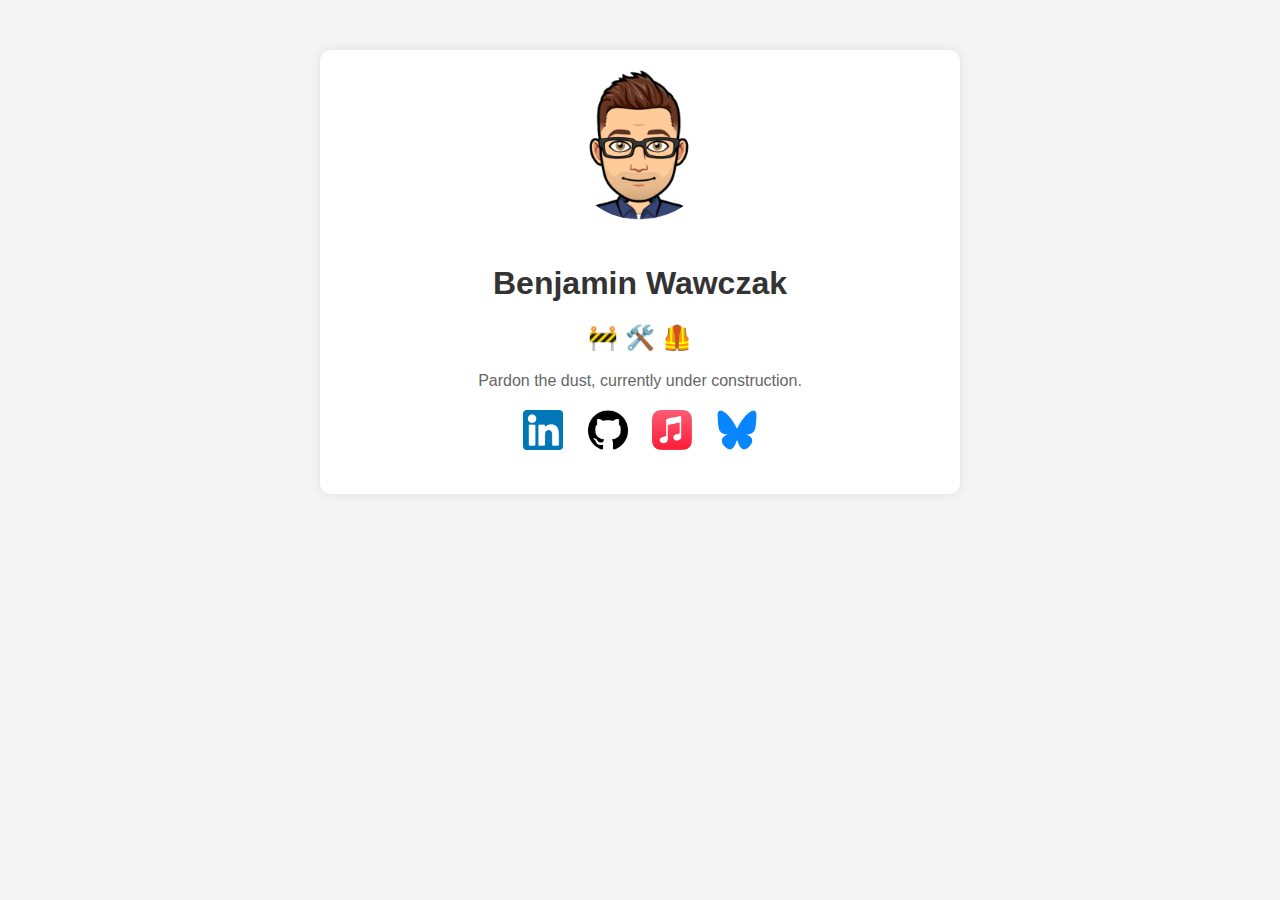
==== index.html @ 22436ccd "move to new repo" ====
<!DOCTYPE html>
<html>
<head>
    <meta charset="UTF-8">
    <meta name="viewport" content="width=device-width, initial-scale=1.0">
    <title>benwa</title>
    <link rel="icon" type="image/png" href="images/bitmojiHeadshot.png"/>
    <style>
        body {
            font-family: Arial, sans-serif;
            margin: 0;
            padding: 0;
            background-color: #f4f4f4;
            text-align: center;
        }
        .container {
            max-width: 600px;
            margin: 50px auto;
            background: white;
            padding: 20px;
            border-radius: 10px;
            box-shadow: 0 0 10px rgba(0, 0, 0, 0.1);
        }
        img {
            width: 150px;
            height: 150px;
            border-radius: 50%;
            margin-bottom: 20px;
        }
        h1 {
            color: #333;
        }
        p {
            color: #666;
            font-size: 16px;
        }
        .social-links {
            margin-top: 20px;
        }
        .social-links a {
            display: inline-block;
            margin: 0 10px;
        }
        .social-links img {
            width: 40px;
            height: 40px;
            border-radius: 0;
        }
    </style>
</head>
<body>
    <div class="container">
        <img src="images/bitmojiHeadshot.png">
        <h1>Benjamin Wawczak</h1>
        <h2>🚧 🛠️ 🦺</h2>
        <p>Pardon the dust, currently under construction.</p>
        <div class="social-links">
            <a href="https://www.linkedin.com/in/benwawczak/"> <img src="images/linkedin.png"> </a>
            <a href="https://github.com/wawczakben"> <img src="images/github.png"> </a>
            <a href="https://music.apple.com/profile/benwa97"><img src="images/applemusic.png"></a>
            <a href="https://bsky.app/profile/benwa.dev"><img src="images/bluesky.png"></a>
        </div>
    </div>
</body>
</html>
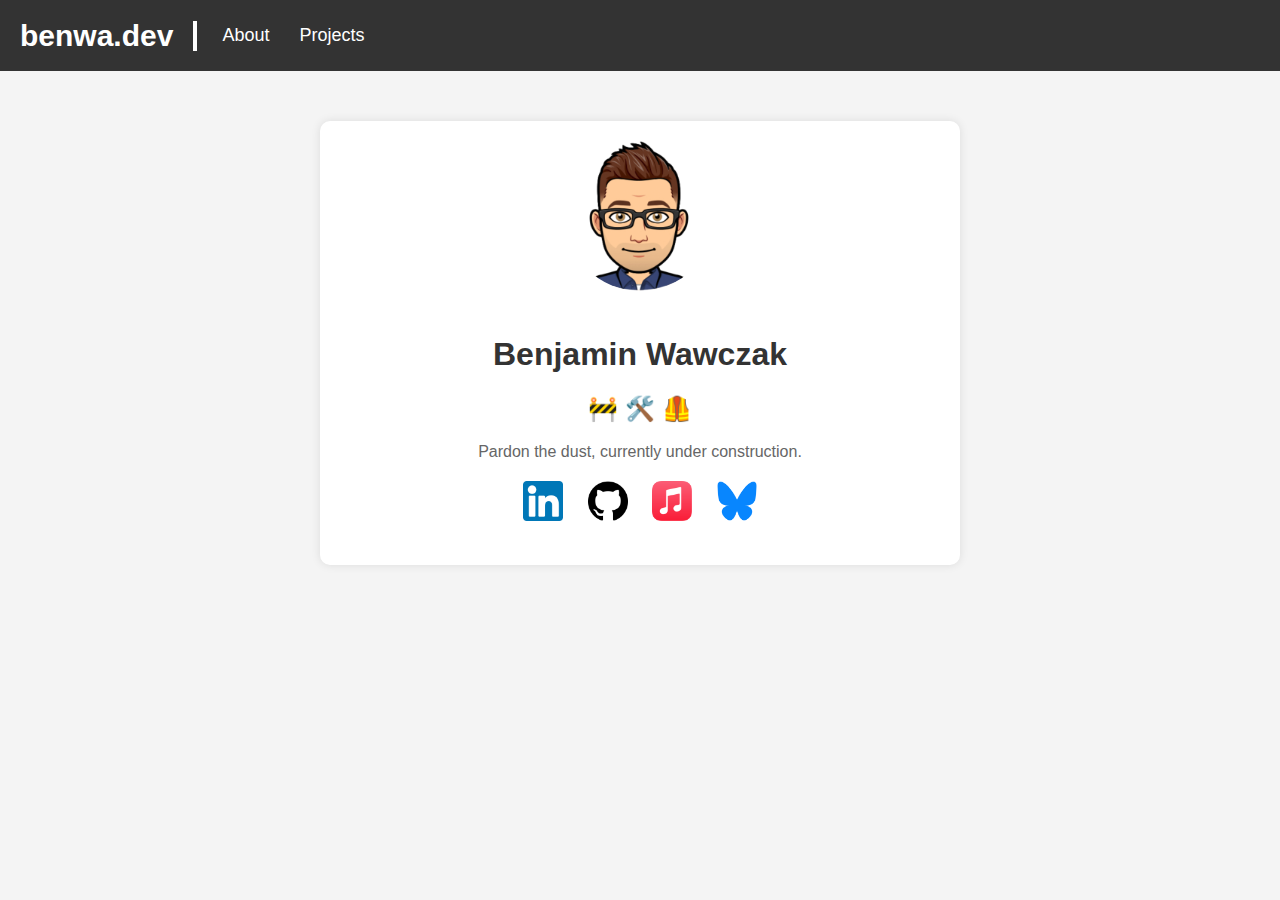
==== commit 3b88a81c: "style for mobile" ====
--- a/index.html
+++ b/index.html
@@ -46,9 +46,85 @@
             height: 40px;
             border-radius: 0;
         }
+        .header {
+            background: #333;
+            color: white;
+            padding: 15px 20px;
+            display: flex;
+            align-items: center;
+        }
+        .nav {
+            display: flex;
+            gap: 10px;
+        }
+        .nav a {
+            color: white;
+            text-decoration: none;
+            font-size: 18px;
+            padding: 10px;
+        }
+        .title a {
+            color: white;
+            text-decoration: none;
+            font-size: 30px;
+            font-weight: bold;
+        }
+        .vertical-line {
+            border-left: 4px solid white;
+            height: 30px;
+            margin-left: 20px;
+            margin-right: 15px;
+        }
+        @media only screen and (max-width: 500px){ /* portrait mobile */
+            .container {
+            max-width: 320px;
+            margin: 80px auto;
+            background: white;
+            padding: 20px;
+            border-radius: 10px;
+            box-shadow: 0 0 10px rgba(0, 0, 0, 0.1);
+        }
+        .nav {
+            display: flex;
+            gap: 0px;
+        }
+        .nav a {
+            color: white;
+            text-decoration: none;
+            font-size: 16px;
+            padding: 10px;
+        }
+        .title a {
+            color: white;
+            text-decoration: none;
+            font-size: 24px;
+            font-weight: bold;
+        }
+        .vertical-line {
+            border-left: 3px solid white;
+            height: 24px;
+            margin-left: 15px;
+            margin-right: 15px;
+        }
+        p {
+            color: #666;
+            font-size: 15px;
+        }
+        }
+    </style>
     </style>
 </head>
 <body>
+    <div class="header">
+        <nav class="title">
+            <a href="index.html">benwa.dev</a>
+        </nav>
+        <div class="vertical-line"></div>
+        <nav class="nav">
+            <a href="about.html">About</a>
+            <a href="projects.html">Projects</a>
+        </nav>
+    </div>
     <div class="container">
         <img src="images/bitmojiHeadshot.png">
         <h1>Benjamin Wawczak</h1>
@@ -62,4 +138,4 @@
         </div>
     </div>
 </body>
-</html>+</html>
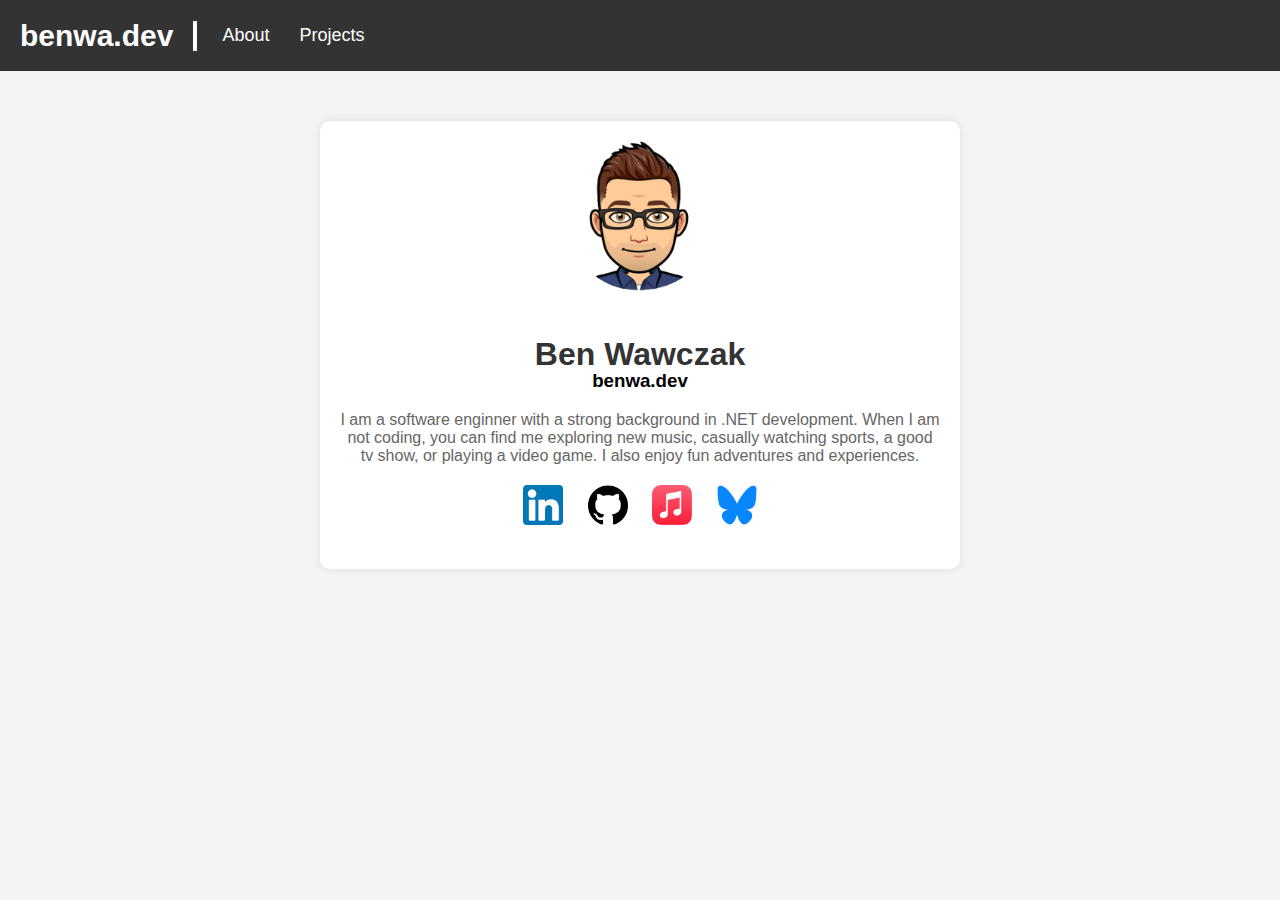
==== commit 09a3d72d: "added some detail" ====
--- a/index.html
+++ b/index.html
@@ -3,133 +3,20 @@
 <head>
     <meta charset="UTF-8">
     <meta name="viewport" content="width=device-width, initial-scale=1.0">
+    <link rel="icon" type="image/png" href="images/bitmojiHeadshot.png"/>
+    <link rel="stylesheet" href="styles/main.css" /> 
+    <script src="./components/navbar.js"></script>
     <title>benwa</title>
-    <link rel="icon" type="image/png" href="images/bitmojiHeadshot.png"/>
-    <style>
-        body {
-            font-family: Arial, sans-serif;
-            margin: 0;
-            padding: 0;
-            background-color: #f4f4f4;
-            text-align: center;
-        }
-        .container {
-            max-width: 600px;
-            margin: 50px auto;
-            background: white;
-            padding: 20px;
-            border-radius: 10px;
-            box-shadow: 0 0 10px rgba(0, 0, 0, 0.1);
-        }
-        img {
-            width: 150px;
-            height: 150px;
-            border-radius: 50%;
-            margin-bottom: 20px;
-        }
-        h1 {
-            color: #333;
-        }
-        p {
-            color: #666;
-            font-size: 16px;
-        }
-        .social-links {
-            margin-top: 20px;
-        }
-        .social-links a {
-            display: inline-block;
-            margin: 0 10px;
-        }
-        .social-links img {
-            width: 40px;
-            height: 40px;
-            border-radius: 0;
-        }
-        .header {
-            background: #333;
-            color: white;
-            padding: 15px 20px;
-            display: flex;
-            align-items: center;
-        }
-        .nav {
-            display: flex;
-            gap: 10px;
-        }
-        .nav a {
-            color: white;
-            text-decoration: none;
-            font-size: 18px;
-            padding: 10px;
-        }
-        .title a {
-            color: white;
-            text-decoration: none;
-            font-size: 30px;
-            font-weight: bold;
-        }
-        .vertical-line {
-            border-left: 4px solid white;
-            height: 30px;
-            margin-left: 20px;
-            margin-right: 15px;
-        }
-        @media only screen and (max-width: 500px){ /* portrait mobile */
-            .container {
-            max-width: 320px;
-            margin: 80px auto;
-            background: white;
-            padding: 20px;
-            border-radius: 10px;
-            box-shadow: 0 0 10px rgba(0, 0, 0, 0.1);
-        }
-        .nav {
-            display: flex;
-            gap: 0px;
-        }
-        .nav a {
-            color: white;
-            text-decoration: none;
-            font-size: 16px;
-            padding: 10px;
-        }
-        .title a {
-            color: white;
-            text-decoration: none;
-            font-size: 24px;
-            font-weight: bold;
-        }
-        .vertical-line {
-            border-left: 3px solid white;
-            height: 24px;
-            margin-left: 15px;
-            margin-right: 15px;
-        }
-        p {
-            color: #666;
-            font-size: 15px;
-        }
-        }
-    </style>
-    </style>
 </head>
 <body>
-    <div class="header">
-        <nav class="title">
-            <a href="index.html">benwa.dev</a>
-        </nav>
-        <div class="vertical-line"></div>
-        <nav class="nav">
-            <a href="about.html">About</a>
-            <a href="projects.html">Projects</a>
-        </nav>
-    </div>
-    <div class="container">
+<nav-bar></nav-bar>
+    <div class="main-container">
         <img src="images/bitmojiHeadshot.png">
-        <h1>Benjamin Wawczak</h1>
-        <h2>🚧 🛠️ 🦺</h2>
-        <p>Pardon the dust, currently under construction.</p>
+        <h1>Ben Wawczak</h1>
+        <h3 style="margin-top: -25px">benwa.dev</h3>
+        <p>I am a software enginner with a strong background in .NET development. When I am not coding, 
+            you can find me exploring new music, casually watching sports, a good tv show, or playing a video game.
+            I also enjoy fun adventures and experiences.</p>
         <div class="social-links">
             <a href="https://www.linkedin.com/in/benwawczak/"> <img src="images/linkedin.png"> </a>
             <a href="https://github.com/wawczakben"> <img src="images/github.png"> </a>
--- a/styles/main.css
+++ b/styles/main.css
@@ -0,0 +1,54 @@
+body {
+    font-family: Arial, sans-serif;
+    margin: 0;
+    padding: 0;
+    background-color: #f4f4f4;
+    text-align: center;
+}
+.main-container {
+    max-width: 600px;
+    margin: 50px auto;
+    background: white;
+    padding: 20px;
+    border-radius: 10px;
+    box-shadow: 0 0 10px rgba(0, 0, 0, 0.1);
+}
+img {
+    width: 150px;
+    height: 150px;
+    border-radius: 50%;
+    margin-bottom: 20px;
+}
+h1 {
+    color: #333;
+}
+p {
+    color: #666;
+    font-size: 16px;
+}
+.social-links {
+    margin-top: 20px;
+}
+.social-links a {
+    display: inline-block;
+    margin: 0 10px;
+}
+.social-links img {
+    width: 40px;
+    height: 40px;
+    border-radius: 0;
+}
+@media only screen and (max-width: 500px){ /* portrait mobile */
+    .main-container {
+    max-width: 320px;
+    margin: 80px auto;
+    background: white;
+    padding: 20px;
+    border-radius: 10px;
+    box-shadow: 0 0 10px rgba(0, 0, 0, 0.1);
+}
+p {
+    color: #666;
+    font-size: 15px;
+}
+}